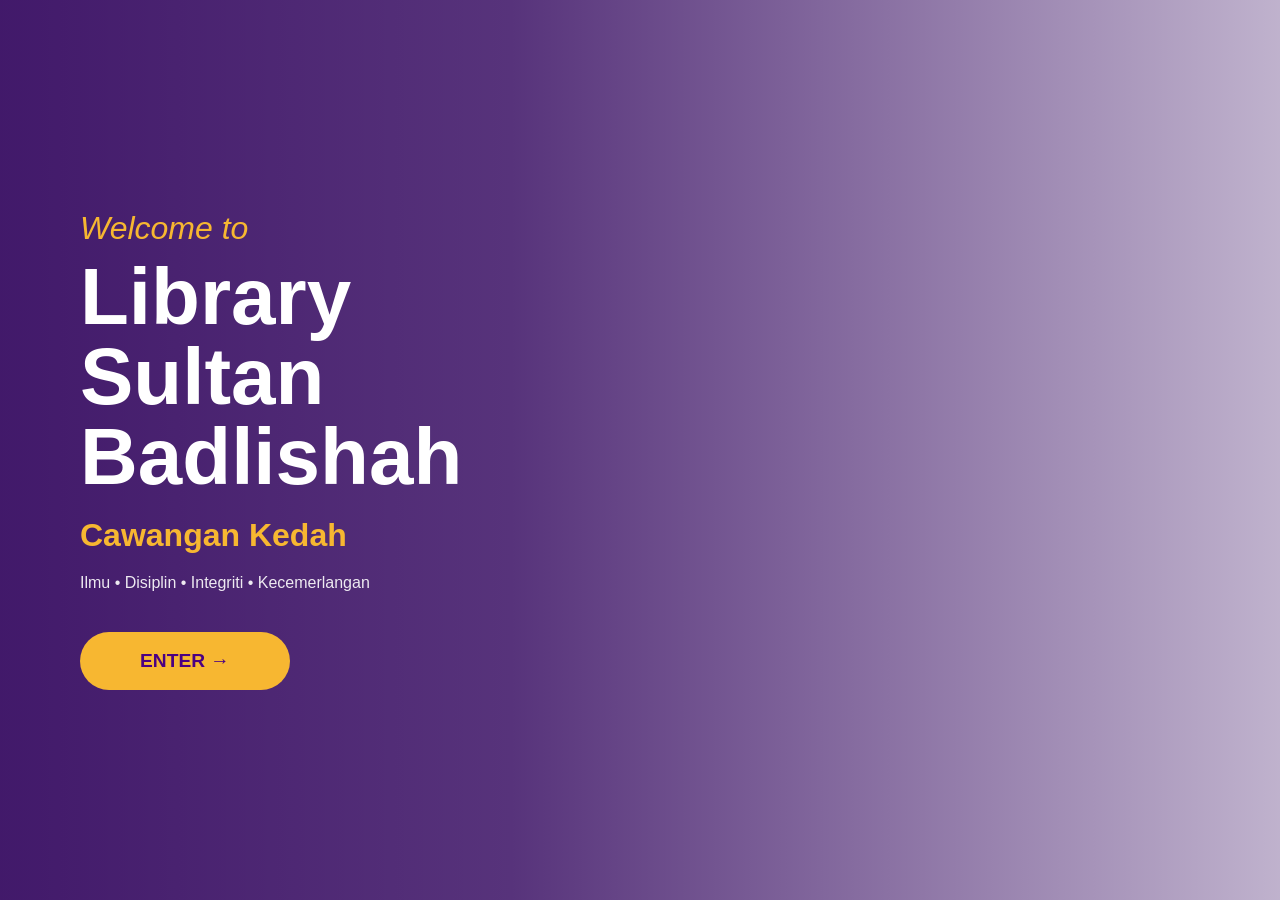
==== index.html @ b9ee83a2 "Add files via upload book" ====
<!DOCTYPE html>
<html lang="en">
<head>
<meta charset="UTF-8">
<meta name="viewport" content="width=device-width, initial-scale=1.0">
<title>Library Sultan Badlishah</title>
<link rel="stylesheet" href="index-style.css">
</head>
<body>

<div class="hero">

    <div class="overlay"></div>

    <div class="content">
        <p class="welcome">Welcome to</p>

        <h1>
            Library<br>
            Sultan Badlishah
        </h1>

        <h2>Cawangan Kedah</h2>

        <p class="tagline">
            Ilmu • Disiplin • Integriti • Kecemerlangan
        </p>

        <a href="dashboard.html" class="enter-btn">
            ENTER →
        </a>
    </div>

</div>

</body>
</html>
---- index-style.css ----
*{
    margin:0;
    padding:0;
    box-sizing:border-box;
    font-family:'Poppins',sans-serif;
}

body{
    overflow:hidden;
}

.hero{
    width:100%;
    height:100vh;


    background:libary.jpg center center/cover no-repeat;

    position:relative;
    display:flex;
    align-items:center;
}

.overlay{
    position:absolute;
    inset:0;

    background:
    linear-gradient(
        90deg,
        rgba(45, 0, 90, 0.90) 0%,
        rgba(45, 0, 90, 0.80) 40%,
        rgba(45, 0, 90, 0.30) 100%
    );
}

.content{
    position:relative;
    z-index:2;

    max-width:700px;
    padding-left:80px;
    color:white;
}

.welcome{
    font-size:2rem;
    color:#f7b731;
    font-style:italic;
    margin-bottom:10px;
}

.content h1{
    font-size:5rem;
    line-height:1;
    font-weight:800;
    margin-bottom:20px;
}

.content h2{
    color:#f7b731;
    font-size:2rem;
    margin-bottom:20px;
}

.tagline{
    font-size:1rem;
    opacity:0.9;
    margin-bottom:40px;
}

.enter-btn{
    display:inline-block;
    padding:18px 60px;

    background:#f7b731;
    color:#4b0082;

    text-decoration:none;
    font-weight:700;
    font-size:1.2rem;

    border-radius:50px;
    transition:0.3s;
}

.enter-btn:hover{
    transform:translateY(-3px);
    box-shadow:0 10px 25px rgba(0,0,0,0.3);
}

@media(max-width:768px){

    .content{
        padding:40px;
    }

    .content h1{
        font-size:3rem;
    }

    .content h2{
        font-size:1.5rem;
    }

*{
    margin:0;
    padding:0;
    box-sizing:border-box;
    font-family:'Poppins',sans-serif;
}

body{
    overflow:hidden;
}

.hero{
    width:100%;
    height:100vh;


    background:library.jpg center center/cover no-repeat;

    position:relative;
    display:flex;
    align-items:center;
}

.overlay{
    position:absolute;
    inset:0;

    background:
    linear-gradient(
        90deg,
        rgba(45, 0, 90, 0.90) 0%,
        rgba(45, 0, 90, 0.80) 40%,
        rgba(45, 0, 90, 0.30) 100%
    );
}

.content{
    position:relative;
    z-index:2;

    max-width:700px;
    padding-left:80px;
    color:white;
}

.welcome{
    font-size:2rem;
    color:#f7b731;
    font-style:italic;
    margin-bottom:10px;
}

.content h1{
    font-size:5rem;
    line-height:1;
    font-weight:800;
    margin-bottom:20px;
}

.content h2{
    color:#f7b731;
    font-size:2rem;
    margin-bottom:20px;
}

.tagline{
    font-size:1rem;
    opacity:0.9;
    margin-bottom:40px;
}

.enter-btn{
    display:inline-block;
    padding:18px 60px;

    background:#f7b731;
    color:#4b0082;

    text-decoration:none;
    font-weight:700;
    font-size:1.2rem;

    border-radius:50px;
    transition:0.3s;
}

.enter-btn:hover{
    transform:translateY(-3px);
    box-shadow:0 10px 25px rgba(0,0,0,0.3);
}

@media(max-width:768px){

    .content{
        padding:40px;
    }

    .content h1{
        font-size:3rem;
    }

    .content h2{
        font-size:1.5rem;
    }

}
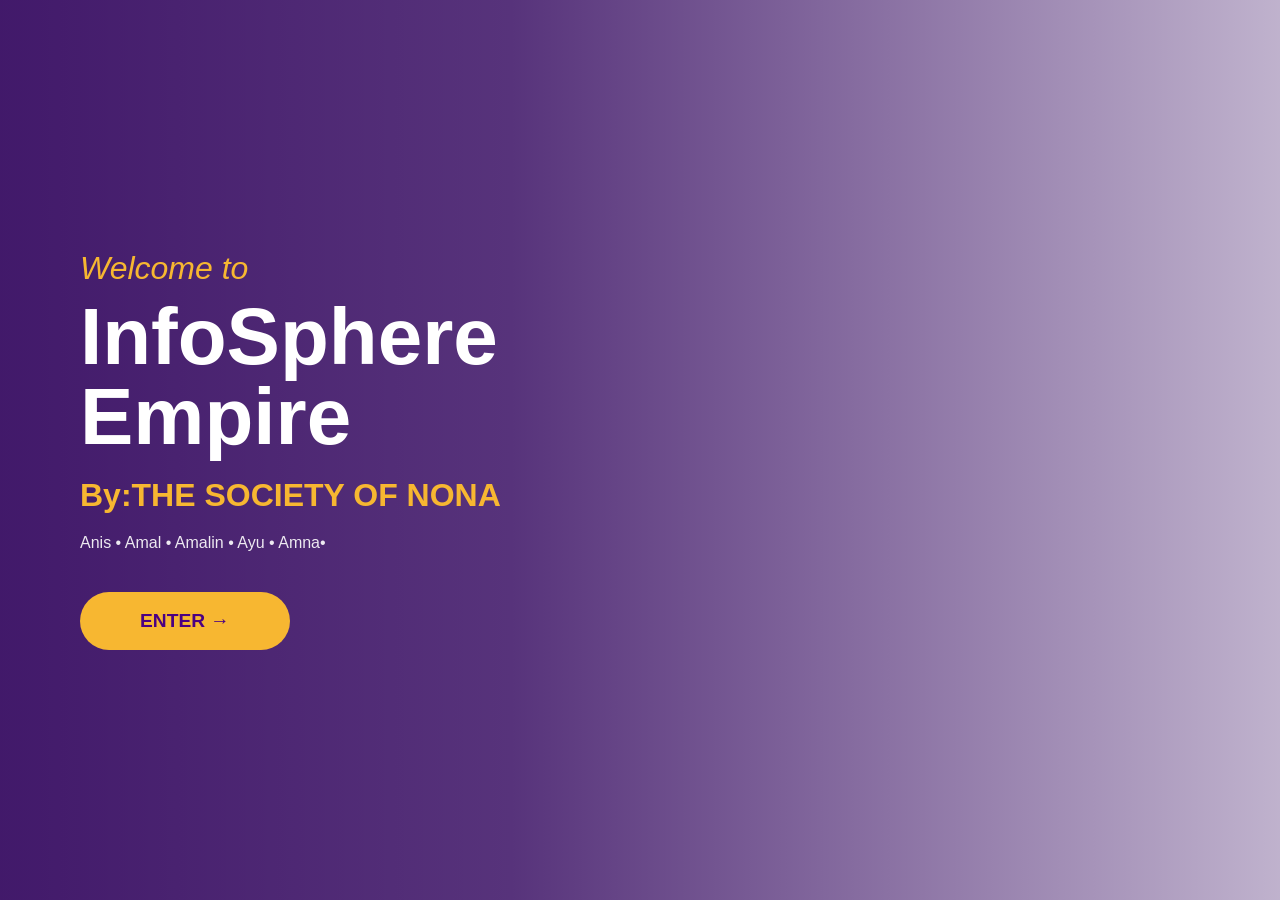
==== commit 471cd474: "Add files via upload" ====
--- a/index.html
+++ b/index.html
@@ -3,7 +3,7 @@
 <head>
 <meta charset="UTF-8">
 <meta name="viewport" content="width=device-width, initial-scale=1.0">
-<title>Library Sultan Badlishah</title>
+<title>INFOSPHERE EMPIRE</title>
 <link rel="stylesheet" href="index-style.css">
 </head>
 <body>
@@ -16,14 +16,14 @@
         <p class="welcome">Welcome to</p>
 
         <h1>
-            Library<br>
-            Sultan Badlishah
+           InfoSphere<br>
+            Empire
         </h1>
 
-        <h2>Cawangan Kedah</h2>
+        <h2> By:THE SOCIETY OF NONA</h2>
 
         <p class="tagline">
-            Ilmu • Disiplin • Integriti • Kecemerlangan
+            Anis • Amal • Amalin • Ayu • Amna• 
         </p>
 
         <a href="dashboard.html" class="enter-btn">
@@ -32,6 +32,6 @@
     </div>
 
 </div>
-
+<script src= "script.js"></script>
 </body>
 </html>
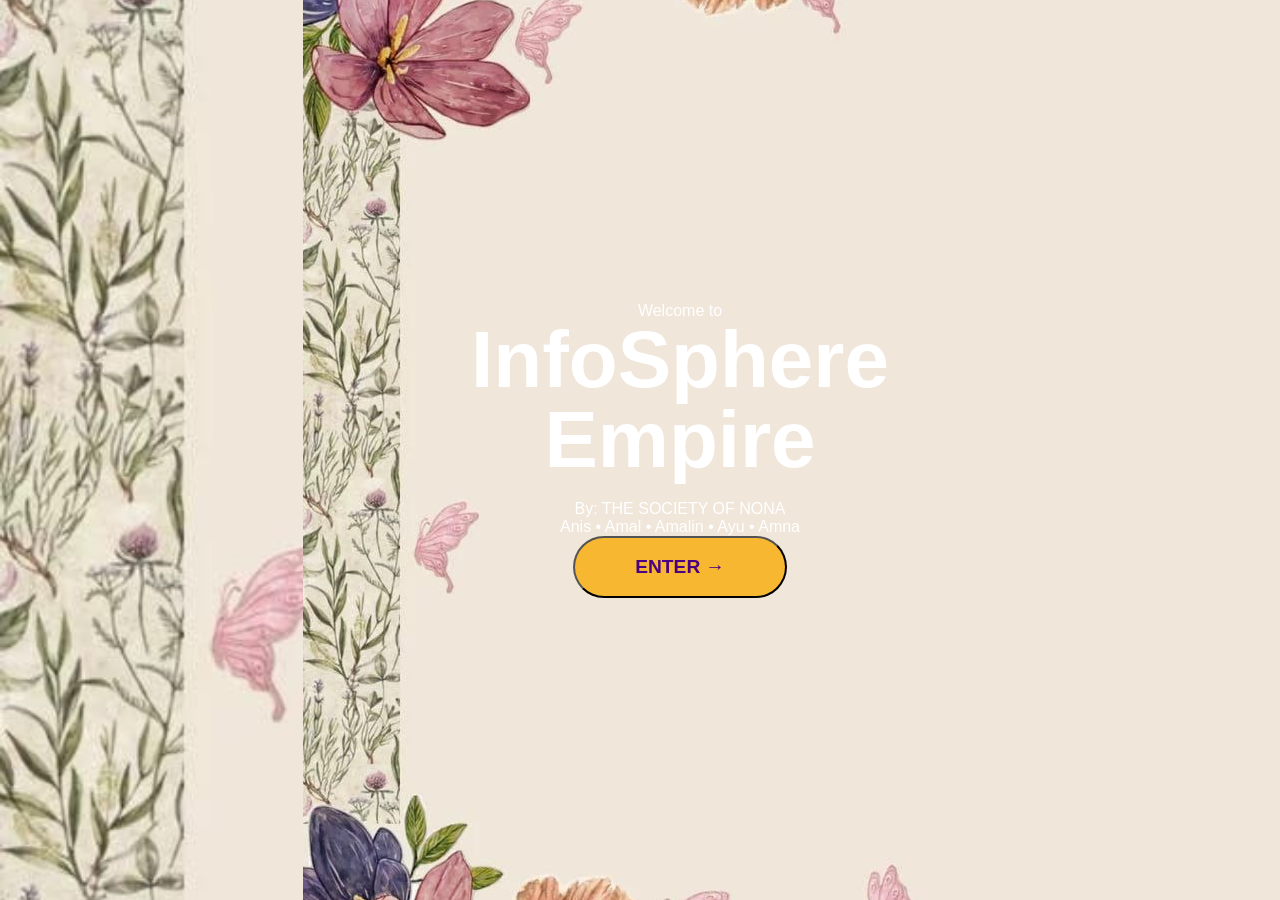
==== commit 0ba3dd18: "Add files via upload" ====
--- a/index.html
+++ b/index.html
@@ -1,37 +1,28 @@
 <!DOCTYPE html>
 <html lang="en">
 <head>
-<meta charset="UTF-8">
-<meta name="viewport" content="width=device-width, initial-scale=1.0">
-<title>INFOSPHERE EMPIRE</title>
-<link rel="stylesheet" href="index-style.css">
+  <meta charset="UTF-8">
+  <meta name="viewport" content="width=device-width, initial-scale=1.0">
+  <title>INFOSPHERE EMPIRE</title>
+  <link rel="stylesheet" href="index-style.css">
 </head>
 <body>
 
-<div class="hero">
+  <div class="hero-container">
+    <div class="background-overlay"></div>
+    
+    <div class="content">
+      <p class="welcome-text">Welcome to</p>
+      <h1 class="main-title">InfoSphere Empire</h1>
+      <p class="author-text">By: THE SOCIETY OF NONA</p>
+      <p class="names">Anis • Amal • Amalin • Ayu • Amna</p>
+     
+      <a href="dashboard.html">
+        <button class="enter-btn">ENTER &rarr;</button>
+      </a>
+    </div>    
+  </div>
 
-    <div class="overlay"></div>
-
-    <div class="content">
-        <p class="welcome">Welcome to</p>
-
-        <h1>
-           InfoSphere<br>
-            Empire
-        </h1>
-
-        <h2> By:THE SOCIETY OF NONA</h2>
-
-        <p class="tagline">
-            Anis • Amal • Amalin • Ayu • Amna• 
-        </p>
-
-        <a href="dashboard.html" class="enter-btn">
-            ENTER →
-        </a>
-    </div>
-
-</div>
-<script src= "script.js"></script>
+  <script src="script.js"></script>
 </body>
 </html>
--- a/index-style.css
+++ b/index-style.css
@@ -7,37 +7,34 @@
 }
 
 body{
-    overflow:hidden;
-}
-
-.hero{
-    width:100%;
-    height:100vh;
-
-
-    background:libary.jpg center center/cover no-repeat;
-
-    position:relative;
-    display:flex;
-    align-items:center;
-}
-
-.overlay{
-    position:absolute;
-    inset:0;
-
-    background:
-    linear-gradient(
-        90deg,
-        rgba(45, 0, 90, 0.90) 0%,
-        rgba(45, 0, 90, 0.80) 40%,
-        rgba(45, 0, 90, 0.30) 100%
-    );
+     background-image: url('bg.jpg');
+    background-size: cover;
+    background-position: center;
+    background-repeat: no-repeat;
+    background-attachment: fixed;
+
+}
+
+.hero-container{
+   position: relative;
+   width:100%;
+   height: 100vh;
+   background-image: url('bg.jpg');
+   bacground-size: cover;
+   background-position: center;
+   background-repeat: no-repeat;
+   display: flex;
+   justify-content: center;
+   align-items: center;
+   text-align: center;
+   overflow: hidden;
+
+
 }
 
 .content{
     position:relative;
-    z-index:2;
+    z-index:10;
 
     max-width:700px;
     padding-left:80px;
@@ -71,6 +68,9 @@
 }
 
 .enter-btn{
+    position: relative;
+    z-index: 11;
+    cursor: pointer;
     display:inline-block;
     padding:18px 60px;
 
@@ -109,104 +109,110 @@
     padding:0;
     box-sizing:border-box;
     font-family:'Poppins',sans-serif;
-}
-
-body{
-    overflow:hidden;
-}
-
-.hero{
-    width:100%;
-    height:100vh;
-
-
-    background:library.jpg center center/cover no-repeat;
-
-    position:relative;
-    display:flex;
-    align-items:center;
-}
-
-.overlay{
-    position:absolute;
-    inset:0;
-
-    background:
-    linear-gradient(
-        90deg,
-        rgba(45, 0, 90, 0.90) 0%,
-        rgba(45, 0, 90, 0.80) 40%,
-        rgba(45, 0, 90, 0.30) 100%
-    );
-}
-
-.content{
-    position:relative;
-    z-index:2;
-
-    max-width:700px;
-    padding-left:80px;
-    color:white;
-}
-
-.welcome{
-    font-size:2rem;
-    color:#f7b731;
-    font-style:italic;
-    margin-bottom:10px;
-}
-
-.content h1{
-    font-size:5rem;
-    line-height:1;
-    font-weight:800;
-    margin-bottom:20px;
-}
-
-.content h2{
-    color:#f7b731;
-    font-size:2rem;
-    margin-bottom:20px;
-}
-
-.tagline{
-    font-size:1rem;
-    opacity:0.9;
-    margin-bottom:40px;
-}
-
-.enter-btn{
-    display:inline-block;
-    padding:18px 60px;
-
-    background:#f7b731;
-    color:#4b0082;
-
-    text-decoration:none;
-    font-weight:700;
-    font-size:1.2rem;
-
-    border-radius:50px;
-    transition:0.3s;
-}
-
-.enter-btn:hover{
-    transform:translateY(-3px);
-    box-shadow:0 10px 25px rgba(0,0,0,0.3);
-}
-
-@media(max-width:768px){
-
-    .content{
-        padding:40px;
-    }
-
-    .content h1{
-        font-size:3rem;
-    }
-
-    .content h2{
-        font-size:1.5rem;
-    }
-
+/* Reset asas */
+* {
+  margin: 0;
+  padding: 0;
+  box-sizing: border-box;
+}
+
+body {
+  overflow: hidden;
+  font-family: sans-serif; /* Anda boleh tukar font di sini */
+}
+
+/* Pastikan hero-container memenuhi skrin */
+.hero-container {
+  position: relative;
+  width: 100%;
+  height: 100vh;
+  display: flex;
+  align-items: center;
+  justify-content: flex-start; /* Mengikut reka bentuk asal anda yang ada padding kiri */
+}
+
+/* Membetulkan jarak pada rgba dan blur */
+.background-overlay {
+  position: absolute;
+  top: 0;
+  left: 0;
+  width: 100%;
+  height: 100%;
+  background-color: rgba(0, 0, 0, 0.4); /* Rapatkan jarak */
+  backdrop-filter: blur(5px);           /* Rapatkan jarak */
+  -webkit-backdrop-filter: blur(5px);
+  z-index: 1;
+  pointer-events: none;
+}
+
+/* Bahagian kandungan teks (TUKAR KEPADA WARNA GELAP) */
+.content {
+  position: relative;
+  z-index: 2;
+  max-width: 700px;
+  padding-left: 80px;
+  color: #1a1a1a; /* <--- WARNA TULISAN UTAMA SEKARANG DAH GELAP */
+}
+
+.welcome-text {
+  font-size: 2rem;
+  color: #f7b731; /* Warna oren/kuning mengikut kod asal anda */
+  font-style: italic;
+  margin-bottom: 10px;
+}
+
+.content h1 {
+  font-size: 5rem;
+  line-height: 1;
+  font-weight: 800;
+  margin-bottom: 20px;
+  color: #111111; /* <--- Tajuk InfoSphere Empire warna hitam tajam */
+}
+
+.author-text {
+  font-size: 2rem;
+  font-weight: 700;
+  margin-bottom: 10px;
+  color: #222222; /* <--- Nama Society warna gelap */
+}
+
+.names {
+  font-size: 1.1rem;
+  opacity: 0.9;
+  margin-bottom: 40px;
+  color: #333333; /* <--- Senarai nama warna gelap */
+}
+
+/* Gaya Butang Enter */
+.enter-btn {
+  display: inline-block;
+  padding: 18px 60px;
+  background: #f7b731;
+  color: #4b0082; /* Tulisan dalam butang warna ungu pekat */
+  font-weight: 700;
+  font-size: 1.2rem;
+  border: none;
+  border-radius: 50px;
+  cursor: pointer; /* Menukar cursor menjadi bentuk tangan */
+  transition: 0.3s;
+}
+
+.enter-btn:hover {
+  transform: translateY(-3px);
+  box-shadow: 0 10px 25px rgba(0, 0, 0, 0.3);
+}
+
+/* Responsif untuk paparan telefon/skrin kecil */
+@media(max-width: 768px) {
+  .content {
+    padding: 40px;
+  }
+
+  .content h1 {
+    font-size: 3rem;
+  }
+  
+  .welcome-text, .author-text {
+    font-size: 1.5rem;
+  }
 }
